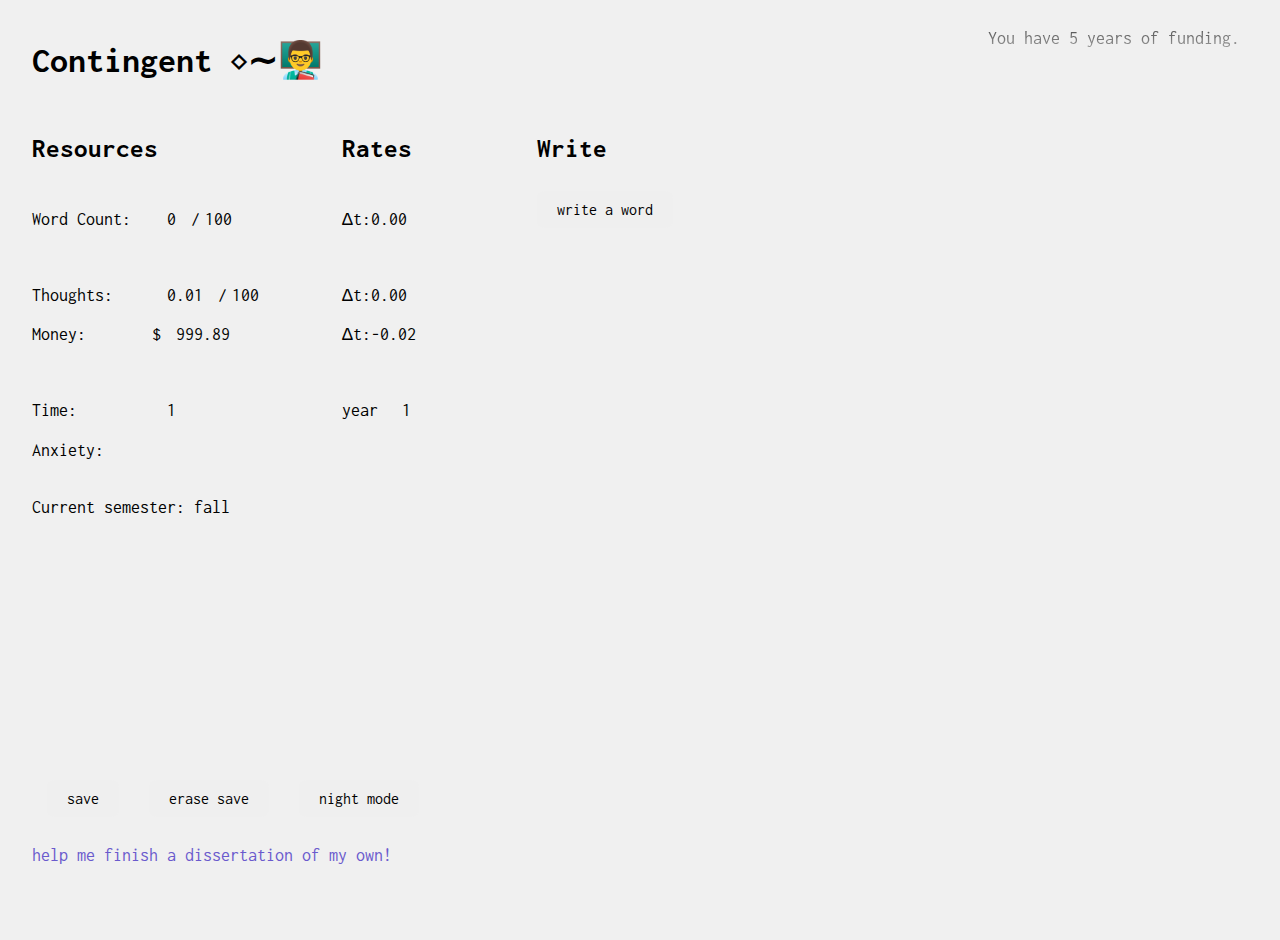
==== index.html @ 2f799540 "typo" ====
<!doctype html>

<html lang="en" class="darkmode">
<head>
  <meta charset="utf-8">

  <title>Contingent</title>
  <meta name="description" content="Click">
  <meta name="author" content="Adam Edwards">

  <link rel="stylesheet" href="assets/styles.css">
  <link rel="stylesheet" href="https://fonts.googleapis.com/css?family=Inconsolata">
  <script type="text/javascript" src="https://ajax.googleapis.com/ajax/libs/jquery/3.3.1/jquery.min.js"></script>
  <script type="text/javascript" src="assets/main.js"></script>
</head>

<body class="darkmode" onLoad="init()">
<div class="gamewrapper">
<h1>Contingent ◇∼👨‍🏫</h1>
<div id="alert"><p></p></div>

<div id="materials" style="width:280px; float:left;">
<h3 style="padding-left:0px;">Resources</h3>
<div id="labels" style="width:120px; float:left;">
<p id="word_label"><span>Word Count:</span></p>
<p id="sent_label" class="hidden"><span>Sentences:</span></p>
<p id="graf_label" class="hidden"><span>Grafs:</span></p>
<p id="draft_label" class="hidden"><span>Drafts:</span></p>
<p id="chapter_label" class="hidden"><span>Chapters:</span></p>
<p id="dissertation_label" class="hidden"><span>Dissertations:</span></p>
<p id="monograph_label" class="hidden"><span>Monographs:</span></p>
<p id="volume_label" class="hidden"><span>Volumes:</span></p>
<br>
<p><span id="thought_label">Thoughts:</span></p>
<p><span id="money_label">Money:</span></p>
<p class="hidden"><span id="energy_label">Energy:</span></p>
<br>
<p><span id="time_label">Time:</span></p>
<p><span id="anxiety_label">Anxiety:</span></p>
<p style="position: absolute; height: 10px; bottom: 8; ">Current semester: <span id="semester"></span></p>
</div>



<div id="stocks" style="width:160px; float:left;">
<p><span class="stock" id="word_stock"></span>/<span class="limit" id="word_limit"></span></p>
<p class="hidden" id="sent_disp"><span class="stock" id="sent_stock"></span>/<span class="limit" id="sent_limit"></span></p>
<p class="hidden" id="graf_disp"><span class="stock" id="graf_stock"></span>/<span class="limit" id="graf_limit"></span></p>
<p class="hidden" id="draft_disp"><span class="stock" id="draft_stock"></span>/<span class="limit" id="draft_limit"></span></p>
<p class="hidden" id="chapter_disp"><span class="stock" id="chapter_stock"></span>/<span class="limit" id="chapter_limit"></span></p>
<p class="hidden" id="dissertation_disp"><span class="stock" id="dissertation_stock"></span>/<span class="limit" id="dissertation_limit"></span></p>
<p class="hidden" id="monograph_disp"><span class="stock" id="monograph_stock"></span>/<span class="limit" id="monograph_limit"></span></p>
<p class="hidden" id="volume_disp"><span class="stock" id="volume_stock"></span>/<span class="limit" id="volume_limit"></span></p>
<br>
<p><span class="stock" id="thought_stock"></span>/<span class="limit" id="thought_limit"></span></p>
<p>$<span class="stock" id="money_stock"></span><span class="limit" id="money_limit"></span></p>
<p class="hidden"><span class="stock" id="energy_stock"></span>/<span class="limit" id="energy_limit"></span></p>
<br>
<p><span class="stock" id="time_stock"></span>&nbsp;</p>
<p><span class="stock" id="anxiety_stock"></span><span class="limit" id="anxiety_limit"></span></p>
</div>
</div>

<div id="rate" style="width:210px; float:left;">
<h3 style="padding-left:30px;">Rates</h3>
<div id="rates" style="width:200px; float:left;">
<p><span class="unit">&Delta;t:</span><span class="flow" id="word_dt"></span></p>
<p class="hidden" id="sent_rate"><span class="unit">&Delta;t:</span><span class="flow" id="sent_dt"></span></p>
<p class="hidden" id="graf_rate"><span class="unit">&Delta;t:</span><span class="flow" id="graf_dt"></span></p>
<p class="hidden" id="draft_rate"><span class="unit">&Delta;t:</span><span class="flow" id="draft_dt"></span></p>
<p class="hidden" id="chapter_rate"><span class="unit">&Delta;t:</span><span class="flow" id="chapter_dt"></span></p>
<p class="hidden" id="dissertation_rate"><span class="unit">&Delta;t:</span><span class="flow" id="dissertation_dt"></span></p>
<p class="hidden" id="monograph_rate"><span class="unit">&Delta;t:</span><span class="flow" id="monograph_dt"></span></p>
<p class="hidden" id="volume_rate"><span class="unit">&Delta;t:</span><span class="flow" id="volume_dt"></span></p>
<br>
<p><span class="unit">&Delta;t:</span><span class="flow" id="thought_dt"></span></p>
<p><span class="unit">&Delta;t:</span><span class="flow" id="money_dt"></span></p>
<p class="hidden"><span class="unit">&Delta;t:</span><span class="flow" id="energy_dt"></span></p>
<br>
<p><span class="unit"></span>year&nbsp;<span class="stock" id="year_stock"></span></p>
</div>
</div>

<div id="write" style="width:18%; float:left;">
<h3>Write</h3>
<div><button id="word" onClick="inc_word()">write a word</button></div>
<div><div id="sent" class="hidden"><button onClick="inc_sent()">compose a sentence</button></div><p class="cost">Cost: <span id="sent_cost"></span> words</p></div>
<div><div id="graf" class="hidden"><button onClick="inc_graf()">write a paragraph</button></div><p class="cost">Cost: <span id="graf_cost"></span> sentences</p></div>
<div><div id="draft" class="hidden"><button onClick="inc_draft()">write a draft</button></div><p class="cost">Cost: <span id="draft_cost_g"></span> grafs<br><br><span id="draft_cost_t"></span> thoughts</p></div>
<div><div id="chapter" class="hidden"><button onClick="inc_chapter()">write a chapter</button></div><p class="cost" >Cost: <span id="chapter_cost"></span> drafts</p></div>
<div><div id="dissertation" class="hidden"><button onClick="inc_dissertation()">write a dissertation</button></div><p class="cost" >Cost: <span id="dissertation_cost"></span> chapters</p></div>
<div><div id="monograph" class="hidden"><button onClick="inc_monograph()">write a monograph</button></div><p class="cost" >Cost: <span id="monograph_cost"></span> words</p></div>
</div>

<div id="research" class="hidden" style="width:18%; float:left;">
<h3>Research</h3>
<div><div id="article"><button onClick="add_article()">read an article</button><span class="stock" id="article_stock"></span></div><p class="cost"><span class="tech_description">Keep up with the literature.</span><br><br>Increases word limit by 25.<br><br>Cost: <span id="article_cost"></span> words</p></div>
<div><div id="book"><button onClick="add_book()">read a book</button><span class="stock" id="book_stock"></span></div><p class="cost"><span class="tech_description">Like an article, but longer!</span><br><br>Increases word limit by 100.<br><br>Cost: <span id="book_cost"></span> words</p></div>
<div><div id="anthology"><button onClick="add_anth()">read an anthology</button><span class="stock" id="anth_stock"></span></div><p class="cost"><span class="tech_description">Someone just published a bunch of someone else's articles.</span><br><br>Increases word limit by 500.<br><br>Cost: <span id="anth_cost"></span> words</p></div>
<div><div id="outline"><button onClick="add_outline()">outline a paper</button><span class="stock" id="outline_stock"></span></div><p class="cost"><span class="tech_description">Make a plan.</span><br><br>Increases word &Delta;t by 0.5.<br><br>Cost: <span id="outline_cost"></span> words</p></div>
<div><div id="seminar"><button onClick="add_seminar()">attend seminar</button><span class="stock" id="seminar_stock"></span></div><p class="cost"><span class="tech_description">Go to class.</span><br><br>Increases thought limit by 5.<br><br>Cost: <span id="seminar_cost"></span> words</p></div>
<div class="hidden"><div><button onClick="function()">syllabus</button><span class="stock" id="_stock"></span></div></div>
<div class="hidden"><div><button onClick="function()">curriculum vitae</button><span class="stock" id="_stock"></span></div></div>
<div class="hidden"><div><button onClick="function()">office hours</button><span class="stock" id="_stock"></span></div></div>

</div>

<div id="upgrades" class="hidden" style="width:28%; float:left;">
<h3>Upgrades</h3>
<div><button id="sharper_pencils" onClick="sharper_pencils()">sharper pencils</button><p class="cost">Sharper pencils for sharper prose. <br>Increases word &Delta;t by 2.<br>Cost: <span id="sharper_pencils_cost"></span> words</p></div>
<div><button id="word_processor" onClick="word_processor()">word processor</button><p class="cost">Heavily processed words from concentrate.<br>Increases word &Delta;t by 8.<br>Cost: <span id="word_processor_cost"></span> words</p></div>

<div class="hidden" id="period" ><button onClick="period()">period</button><p class="cost">.<br><br>Cost: <span id="period_cost"></span> words</p></div>
<div class="hidden" id="comma"><button onClick="comma()">comma</button><p class="cost">,<br><br>Cost: <span id="comma_cost"></span> words</p></div>
<div class="hidden" id="single_quote"><button onClick="single_quote()">single quote</button><p class="cost">'<br><br>Cost: <span id="single_quote_cost"></span> words</p></div>
<div class="hidden" id="en_dash"><button onClick="en_dash()">en dash</button><p class="cost">–<br><br>Cost: <span id="en_dash_cost"></span> words</p></div>
<div class="hidden" id="semicolon"><button onClick="semicolon()">semicolon</button><p class="cost">;<br><br>Cost: <span id="semicolon_cost"></span> words</p></div>
<div class="hidden" id="colon"><button onClick="colon()">colon</button><p class="cost">:<br><br>Cost: <span id="colon_cost"></span> words</p></div>
<div class="hidden" id="double_quote"><button onClick="double_quote()">double quote</button><p class="cost">"<br><br>Cost: <span id="double_quote_cost"></span> words</p></div>
<div class="hidden" id="ellipsis"><button onClick="ellipsis()">ellipsis</button><p class="cost">...<br><br>Cost: <span id="ellipsis_cost"></span> words</p></div>
<div class="hidden" id="em_dash"><button onClick="em_dash()">em dash</button><p class="cost">—<br><br>Cost: <span id="em_dash_cost"></span> words</p></div>
<div class="hidden" id="scare_quote"><button onClick="scare_quote()">scare quote</button><p class="cost">''<br><br>Cost: <span id="scare_quote_cost"></span> words</p></div>
<div class="hidden" id="guillemets"><button onClick="guillemets()">guillemets</button><p class="cost">«»<br><br>Cost: <span id="guillemets_cost"></span> words</p></div>
<div class="hidden" id="block_quote"><button onClick="block_quote()">block quote</button><p class="cost">><br><br>Cost: <span id="block_quote_cost"></span> words</p></div>
<div class="hidden" id="weird_s"><button onClick="weird_s()">weird s</button><p class="cost">s<br><br>Cost: <span id="weird_s_cost"></span> words</p></div>

<p class="hidden"><button onClick="function()">submit to local newspaper</button><span class="stock" id="_stock"></span></p>
<p class="hidden"><button onClick="function()">submit to regional magazine</button><span class="stock" id="_stock"></span></p>
<p class="hidden"><button onClick="function()">submit to disciplinary blog</button><span class="stock" id="_stock"></span></p>
<p class="hidden"><button onClick="function()">submit to national publication</button><span class="stock" id="_stock"></span></p>

<p class="hidden"><button onClick="function()">submit to grad conference</button><span class="stock" id="_stock"></span></p>
<p class="hidden"><button onClick="function()">submit to regional conference</button><span class="stock" id="_stock"></span></p>
<p class="hidden"><button onClick="function()">submit to national conference</button><span class="stock" id="_stock"></span></p>
<p class="hidden"><button onClick="function()">submit to specialist conference</button><span class="stock" id="_stock"></span></p>
<p class="hidden"><button onClick="function()">submit to int'l conference</button><span class="stock" id="_stock"></span></p>

<p class="hidden"><button onClick="function()">submit to low-tier journal</button><span class="stock" id="_stock"></span></p>
<p class="hidden"><button onClick="function()">submit to mid-tier journal</button><span class="stock" id="_stock"></span></p>
<p class="hidden"><button onClick="function()">submit to top-tier journal</button><span class="stock" id="_stock"></span></p>

<p class="hidden"><button onClick="function()">imposter syndrome</button><span class="stock" id="_stock"></span></p>
<p class="hidden"><button onClick="function()">health care</button><span class="stock" id="_stock"></span></p>
<p class="hidden"><button onClick="function()">join professional society</button><span class="stock" id="_stock"></span></p>
<p class="hidden"><button onClick="function()">unionize your workplace</button><span class="stock" id="_stock"></span></p>
<p class="hidden"><button onClick="function()">join a lab</button><span class="stock" id="_stock"></span></p>
<p class="hidden"><button onClick="function()">reading group</button><span class="stock" id="_stock"></span></p>

<p class="hidden"><button onClick="function()">folio</button><span class="stock" id="_stock"></span></p>
<p class="hidden"><button onClick="function()">quarto</button><span class="stock" id="_stock"></span></p>
<p class="hidden"><button onClick="function()">octavo</button><span class="stock" id="_stock"></span></p>
</div>



<div class="push"></div>
</div>
<div class="footer">
<button style="right:2;" onClick="save()">save</button><button onClick="delete_save()">erase save</button><button id="darkmode" onclick="darkmode()">night mode</button>
<br>
<p><a href="https://patreon.com/adamdedwards">help me finish a dissertation of my own!</a></p>
</div>
</body>
</html>
---- assets/styles.css ----
html, body {margin-left: 16px; margin-top:16px; height: 100%; background-color: #F0F0F0;}

h1 {font-family:'Inconsolata', monospace; font-size:36px; font-style:normal; font-variant:normal; font-weight:700; line-height:41px;}
h2 {font-family:'Inconsolata', monospace; font-size:30px; font-style:normal; font-variant:normal; font-weight:700; line-height:35px;}
h3 {font-family:'Inconsolata', monospace; font-size:27px; font-style:normal; font-variant:normal; font-weight:700; line-height:32px;  padding-left:15px;}
p {font-family:'Inconsolata', monospace; font-size:18px; font-style:normal; font-variant:normal; font-weight:400; line-height:1.2em;}

a:link    {color: slateblue;  text-decoration: none;}
a:visited {color: slateblue; text-decoration: none;}
a:hover   {color: skyblue; text-decoration: none;}
a:active  {color: skyblue; text-decoration: none;}

button {
    margin: 0px 15px 10px;
    border: 0;
    border-radius: 8px;
    padding: 10px 20px;

    text-align: center;
    text-decoration: none;
    display: inline-block;
    font-family: 'Inconsolata', monospace;
    font-size: 16px;

    -webkit-transition-duration: 0.4s;
    transition-duration: 0.4s;
}

button:hover {
    background-color: #3A3A3A;
    color: white;
}

#button-row {
    width: 500px ;
    margin-left: auto ;
    margin-right: auto ;
    padding: 20px;
}
.hidden {
    visibility: hidden;
    opacity: 0;
    transition: visibility 0s 1s, opacity 1s linear;
    display: none;}
.unhidden {
    visibility: visible;
    opacity: 1;
    transition: opacity 1s linear;}

.stock {margin: 0px 15px;}
.limit {margin: 0px 10px 0px 5px;}
.flow {margin: 0px 30px 0px 0px;}
.unit {margin: 0px 0px 0px 30px;}

p.cost {font-size:14px; font-variant:normal; font-weight:400; line-height:1em;}

#write .cost {display: none;}
#research .cost {display: none;}
#upgrades .cost {display: none;}

/*UPGRADES*/
#sent:hover + .cost {display: block;}
#graf:hover + .cost {display: block;}
#draft:hover + .cost {display: block;}
#chapter:hover + .cost {display: block;}
#dissertation:hover + .cost {display: block;}
#monograph:hover + .cost {display: block;}
#seminar:hover + .cost {display: block;}
#article:hover + .cost {display: block;}
#book:hover + .cost {display: block;}
#anthology:hover + .cost {display: block;}
#outline:hover + .cost {display: block;}
#sharper_pencils:hover + .cost {display: block;}
#word_processor:hover + .cost {display: block;}

/*PUNCTUATION TECH*/
#period:hover + .cost {display: block;}
#comma:hover + .cost {display: block;}
#single_quote:hover + .cost {display: block;}
#en_dash:hover + .cost {display: block;}
#semicolon:hover + .cost {display: block;}
#colon:hover + .cost {display: block;}
#double_quote:hover + .cost {display: block;}
#ellipsis:hover + .cost {display: block;}
#em_dash:hover + .cost {display: block;}
#scare_quote:hover + .cost {display: block;}
#guillemets:hover + .cost {display: block;}
#weird_s:hover + .cost {display: block;}

.tech_description {font-style: italic;}

.gamewrapper {
    min-height: 100%;
    height: auto !important;
    height: 100%;
    margin: 0 auto -160px; /* the bottom margin is the negative value of the footer's height */
}
.footer, .push {height: 160px;} /* .push must be the same height as .footer */

#alert {
    position: absolute;
    top: 10px;
    right: 40px;
    max-height: 400px;
    background-image: -webkit-linear-gradient(rgba(0,0,0,1), rgba(0,0,0,0));
    -webkit-background-clip: text;
    -webkit-text-fill-color: transparent;
}

.fade {
  opacity: 0 !important;
  animation: fadeout 10s;
  -webkit-animation: fadeout 10s; /* Safari, Chrome and Opera > 12.1 */
  -moz-animation: fadeout 10s; /* Firefox < 16 */
  -ms-animation: fadeout 10s; /* Internet Explorer */
  -o-animation: fadeout 10s; /* Opera < 12.1 */
}

@keyframes fadeout {from {opacity: 1;} to {opacity: 0;}}
@-webkit-keyframes fadeout {from {opacity: 1;} to {opacity: 0;}} /* Safari, Chrome and Opera > 12.1 */
@-moz-keyframes fadeout {from {opacity: 1;} to {opacity: 0;}} /* Firefox < 16 */
@-ms-keyframes fadeout {from {opacity: 1;} to {opacity: 0;}} /* Internet Explorer */
@-o-keyframes fadeout {from {opacity: 1;} to {opacity: 0;}} /* Opera < 12.1 */

.darkmode {
  -webkit-transition: all 2s ease;
  -moz-transition: all 2s ease;
  -o-transition: all 2s ease;
  -ms-transition: all 2s ease;
  transition: all 2s ease;
}

.darkmode-active {
  background-color: #202020;
  color: #ffffff;
}
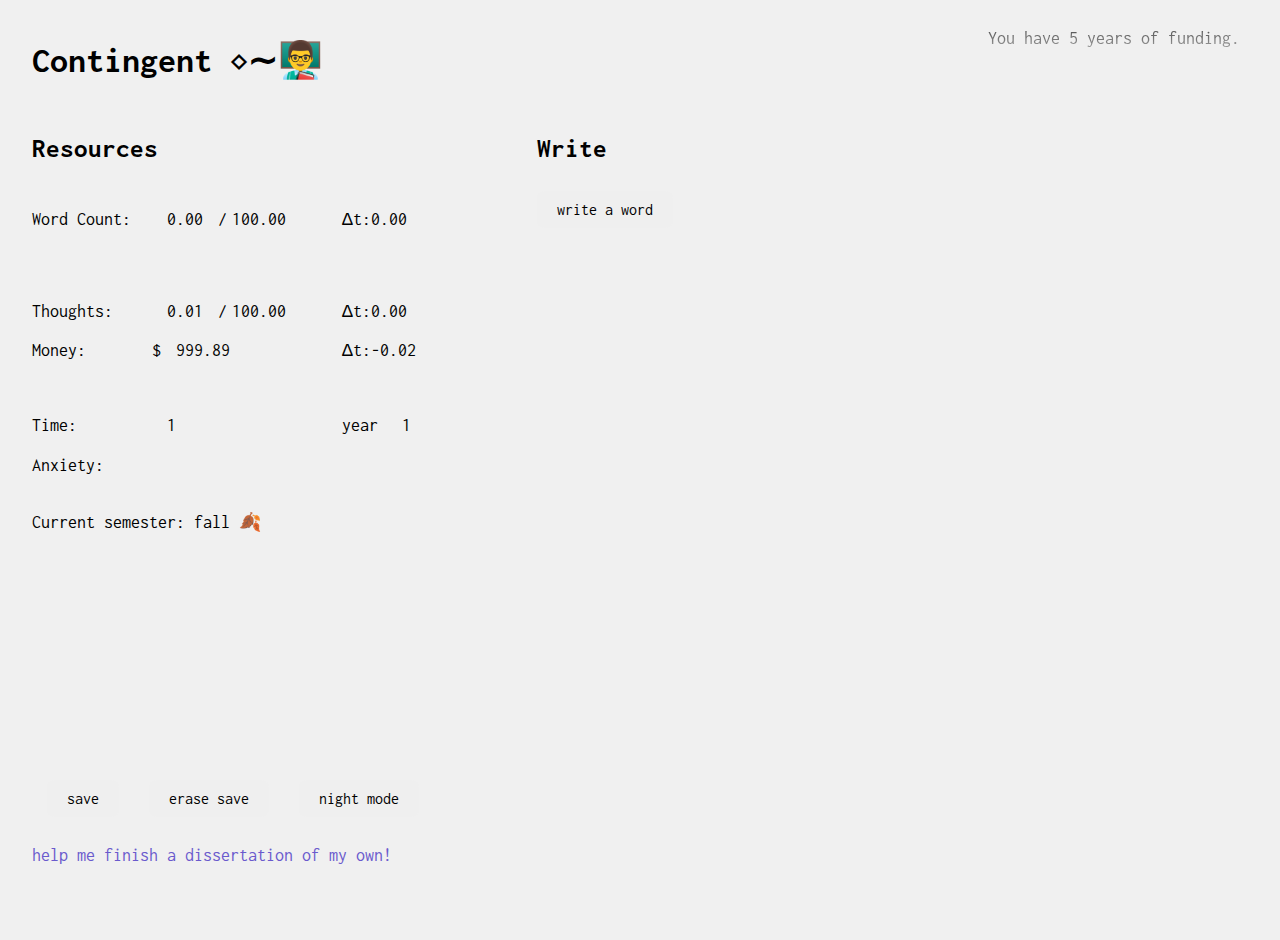
==== commit f9264921: "cleaned up updating functions" ====
--- a/index.html
+++ b/index.html
@@ -31,6 +31,9 @@
 <p id="monograph_label" class="hidden"><span>Monographs:</span></p>
 <p id="volume_label" class="hidden"><span>Volumes:</span></p>
 <br>
+<p id="references_label" class="hidden"><span>References:</span></p>
+<p id="bibliography_label" class="hidden"><span>Bibliographies:</span></p>
+<br>
 <p><span id="thought_label">Thoughts:</span></p>
 <p><span id="money_label">Money:</span></p>
 <p class="hidden"><span id="energy_label">Energy:</span></p>
@@ -52,6 +55,9 @@
 <p class="hidden" id="monograph_disp"><span class="stock" id="monograph_stock"></span>/<span class="limit" id="monograph_limit"></span></p>
 <p class="hidden" id="volume_disp"><span class="stock" id="volume_stock"></span>/<span class="limit" id="volume_limit"></span></p>
 <br>
+<p class="hidden" id="references_disp"><span class="stock" id="references_stock"></span>/<span class="limit" id="references_limit"></span></p>
+<p class="hidden" id="bibliography_disp"><span class="stock" id="bibliography_stock"></span>/<span class="limit" id="bibliography_limit"></span></p>
+<br>
 <p><span class="stock" id="thought_stock"></span>/<span class="limit" id="thought_limit"></span></p>
 <p>$<span class="stock" id="money_stock"></span><span class="limit" id="money_limit"></span></p>
 <p class="hidden"><span class="stock" id="energy_stock"></span>/<span class="limit" id="energy_limit"></span></p>
@@ -62,7 +68,7 @@
 </div>
 
 <div id="rate" style="width:210px; float:left;">
-<h3 style="padding-left:30px;">Rates</h3>
+<h3 style="padding-left:30px;">&nbsp;</h3>
 <div id="rates" style="width:200px; float:left;">
 <p><span class="unit">&Delta;t:</span><span class="flow" id="word_dt"></span></p>
 <p class="hidden" id="sent_rate"><span class="unit">&Delta;t:</span><span class="flow" id="sent_dt"></span></p>
@@ -72,6 +78,9 @@
 <p class="hidden" id="dissertation_rate"><span class="unit">&Delta;t:</span><span class="flow" id="dissertation_dt"></span></p>
 <p class="hidden" id="monograph_rate"><span class="unit">&Delta;t:</span><span class="flow" id="monograph_dt"></span></p>
 <p class="hidden" id="volume_rate"><span class="unit">&Delta;t:</span><span class="flow" id="volume_dt"></span></p>
+<br>
+<p class="hidden" id="references_rate">&nbsp;</p>
+<p class="hidden" id="bibliography_rate"></p>
 <br>
 <p><span class="unit">&Delta;t:</span><span class="flow" id="thought_dt"></span></p>
 <p><span class="unit">&Delta;t:</span><span class="flow" id="money_dt"></span></p>
@@ -83,8 +92,8 @@
 
 <div id="write" style="width:18%; float:left;">
 <h3>Write</h3>
-<div><button id="word" onClick="inc_word()">write a word</button></div>
-<div><div id="sent" class="hidden"><button onClick="inc_sent()">compose a sentence</button></div><p class="cost">Cost: <span id="sent_cost"></span> words</p></div>
+<div><button id="word" onClick="inc_word(1)">write a word</button></div>
+<div><div id="sent" class="hidden"><button onClick="inc_sent(1)">compose a sentence</button></div><p class="cost">Cost: <span id="sent_cost"></span> words</p></div>
 <div><div id="graf" class="hidden"><button onClick="inc_graf()">write a paragraph</button></div><p class="cost">Cost: <span id="graf_cost"></span> sentences</p></div>
 <div><div id="draft" class="hidden"><button onClick="inc_draft()">write a draft</button></div><p class="cost">Cost: <span id="draft_cost_g"></span> grafs<br><br><span id="draft_cost_t"></span> thoughts</p></div>
 <div><div id="chapter" class="hidden"><button onClick="inc_chapter()">write a chapter</button></div><p class="cost" >Cost: <span id="chapter_cost"></span> drafts</p></div>
@@ -97,7 +106,7 @@
 <div><div id="article"><button onClick="add_article()">read an article</button><span class="stock" id="article_stock"></span></div><p class="cost"><span class="tech_description">Keep up with the literature.</span><br><br>Increases word limit by 25.<br><br>Cost: <span id="article_cost"></span> words</p></div>
 <div><div id="book"><button onClick="add_book()">read a book</button><span class="stock" id="book_stock"></span></div><p class="cost"><span class="tech_description">Like an article, but longer!</span><br><br>Increases word limit by 100.<br><br>Cost: <span id="book_cost"></span> words</p></div>
 <div><div id="anthology"><button onClick="add_anth()">read an anthology</button><span class="stock" id="anth_stock"></span></div><p class="cost"><span class="tech_description">Someone just published a bunch of someone else's articles.</span><br><br>Increases word limit by 500.<br><br>Cost: <span id="anth_cost"></span> words</p></div>
-<div><div id="outline"><button onClick="add_outline()">outline a paper</button><span class="stock" id="outline_stock"></span></div><p class="cost"><span class="tech_description">Make a plan.</span><br><br>Increases word &Delta;t by 0.5.<br><br>Cost: <span id="outline_cost"></span> words</p></div>
+<div><div id="outline"><button onClick="add_outline()">outline a paper</button><span class="stock" id="outline_stock"></span></div><p class="cost"><span class="tech_description">Make a plan.</span><br><br>Increases word &Delta;t and limit a bit.<br><br>Cost: <span id="outline_cost"></span> words</p></div>
 <div><div id="seminar"><button onClick="add_seminar()">attend seminar</button><span class="stock" id="seminar_stock"></span></div><p class="cost"><span class="tech_description">Go to class.</span><br><br>Increases thought limit by 5.<br><br>Cost: <span id="seminar_cost"></span> words</p></div>
 <div class="hidden"><div><button onClick="function()">syllabus</button><span class="stock" id="_stock"></span></div></div>
 <div class="hidden"><div><button onClick="function()">curriculum vitae</button><span class="stock" id="_stock"></span></div></div>
@@ -107,22 +116,23 @@
 
 <div id="upgrades" class="hidden" style="width:28%; float:left;">
 <h3>Upgrades</h3>
-<div><button id="sharper_pencils" onClick="sharper_pencils()">sharper pencils</button><p class="cost">Sharper pencils for sharper prose. <br>Increases word &Delta;t by 2.<br>Cost: <span id="sharper_pencils_cost"></span> words</p></div>
-<div><button id="word_processor" onClick="word_processor()">word processor</button><p class="cost">Heavily processed words from concentrate.<br>Increases word &Delta;t by 8.<br>Cost: <span id="word_processor_cost"></span> words</p></div>
+<div><button id="punctuation" onClick="punctuation()">punctuation</button><p class="cost">Give your words some structure.<br><br>Unlocks sentences.<br><br>Cost: <span id="punctuation_cost"></span> words</p></div>
+<div><button id="sharper_pencils" onClick="sharper_pencils()">sharper pencils</button><p class="cost">Sharper pencils for sharper prose. <br><br>Increases word &Delta;t.<br><br>Cost: <span id="sharper_pencils_cost"></span> words</p></div>
+<div><button id="word_processor" onClick="word_processor()">word processor</button><p class="cost">Heavily processed words from concentrate.<br><br>Increases word &Delta;t.<br><br>Cost: <span id="word_processor_cost"></span> words</p></div>
 
-<div class="hidden" id="period" ><button onClick="period()">period</button><p class="cost">.<br><br>Cost: <span id="period_cost"></span> words</p></div>
-<div class="hidden" id="comma"><button onClick="comma()">comma</button><p class="cost">,<br><br>Cost: <span id="comma_cost"></span> words</p></div>
-<div class="hidden" id="single_quote"><button onClick="single_quote()">single quote</button><p class="cost">'<br><br>Cost: <span id="single_quote_cost"></span> words</p></div>
-<div class="hidden" id="en_dash"><button onClick="en_dash()">en dash</button><p class="cost">–<br><br>Cost: <span id="en_dash_cost"></span> words</p></div>
-<div class="hidden" id="semicolon"><button onClick="semicolon()">semicolon</button><p class="cost">;<br><br>Cost: <span id="semicolon_cost"></span> words</p></div>
-<div class="hidden" id="colon"><button onClick="colon()">colon</button><p class="cost">:<br><br>Cost: <span id="colon_cost"></span> words</p></div>
-<div class="hidden" id="double_quote"><button onClick="double_quote()">double quote</button><p class="cost">"<br><br>Cost: <span id="double_quote_cost"></span> words</p></div>
-<div class="hidden" id="ellipsis"><button onClick="ellipsis()">ellipsis</button><p class="cost">...<br><br>Cost: <span id="ellipsis_cost"></span> words</p></div>
-<div class="hidden" id="em_dash"><button onClick="em_dash()">em dash</button><p class="cost">—<br><br>Cost: <span id="em_dash_cost"></span> words</p></div>
-<div class="hidden" id="scare_quote"><button onClick="scare_quote()">scare quote</button><p class="cost">''<br><br>Cost: <span id="scare_quote_cost"></span> words</p></div>
-<div class="hidden" id="guillemets"><button onClick="guillemets()">guillemets</button><p class="cost">«»<br><br>Cost: <span id="guillemets_cost"></span> words</p></div>
-<div class="hidden" id="block_quote"><button onClick="block_quote()">block quote</button><p class="cost">><br><br>Cost: <span id="block_quote_cost"></span> words</p></div>
-<div class="hidden" id="weird_s"><button onClick="weird_s()">weird s</button><p class="cost">s<br><br>Cost: <span id="weird_s_cost"></span> words</p></div>
+<div><div class="hidden" id="period" ><button onClick="period()">period (.)</button></div><p class="cost">.<br><br>Cost: <span id="period_cost"></span> words</p></div>
+<div><div class="hidden" id="comma"><button onClick="comma()">comma (,)</button></div><p class="cost">,<br><br>Cost: <span id="comma_cost"></span> words</p></div>
+<div><div class="hidden" id="single_quote"><button onClick="single_quote()">single quote (')</button></div><p class="cost">'<br><br>Cost: <span id="single_quote_cost"></span> words</p></div>
+<div><div class="hidden" id="en_dash"><button onClick="en_dash()">en dash (&ndash;)</button></div><p class="cost">–<br><br>Cost: <span id="en_dash_cost"></span> words</p></div>
+<div><div class="hidden" id="semicolon"><button onClick="semicolon()">semicolon (;)</button></div><p class="cost">;<br><br>Cost: <span id="semicolon_cost"></span> words</p></div>
+<div><div class="hidden" id="colon"><button onClick="colon()">colon (:)</button></div><p class="cost">:<br><br>Cost: <span id="colon_cost"></span> words</p></div>
+<div><div class="hidden" id="double_quote"><button onClick="double_quote()">double quote (")</button></div><p class="cost">"<br><br>Cost: <span id="double_quote_cost"></span> words</p></div>
+<div><div class="hidden" id="ellipsis"><button onClick="ellipsis()">ellipsis (...)</button></div><p class="cost">...<br><br>Cost: <span id="ellipsis_cost"></span> words</p></div>
+<div><div class="hidden" id="em_dash"><button onClick="em_dash()">em dash (&mdash;)</button></div><p class="cost">Tell 'em!<br><br>Cost: <span id="em_dash_cost"></span> words</p></div>
+<div><div class="hidden" id="scare_quote"><button onClick="scare_quote()">scare quote (")</button></div><p class="cost">Spooky!<br><br>Cost: <span id="scare_quote_cost"></span> words</p></div>
+<div><div class="hidden" id="guillemets"><button onClick="guillemets()">guillemets («»)</button></div><p class="cost"><br><br>Cost: <span id="guillemets_cost"></span> words</p></div>
+<div><div class="hidden" id="block_quote"><button onClick="block_quote()">block quote ([])</button></div><p class="cost">><br><br>Cost: <span id="block_quote_cost"></span> words</p></div>
+<div><div class="hidden" id="weird_s"><button onClick="weird_s()">weird s ()</button></div><p class="cost">Downright archaic.<br><br>Cost: <span id="weird_s_cost"></span> words</p></div>
 
 <p class="hidden"><button onClick="function()">submit to local newspaper</button><span class="stock" id="_stock"></span></p>
 <p class="hidden"><button onClick="function()">submit to regional magazine</button><span class="stock" id="_stock"></span></p>
--- a/assets/styles.css
+++ b/assets/styles.css
@@ -1,9 +1,17 @@
-html, body {margin-left: 16px; margin-top:16px; height: 100%; background-color: #F0F0F0;}
+html, body {
+    margin-left: 16px;
+    margin-top:16px;
+    height: 100%;
+    background-color: #f0f0f0;
+    color: #000000;
+    font-family:'Inconsolata', monospace;
+    font-style:normal;
+    font-variant:normal;}
 
-h1 {font-family:'Inconsolata', monospace; font-size:36px; font-style:normal; font-variant:normal; font-weight:700; line-height:41px;}
-h2 {font-family:'Inconsolata', monospace; font-size:30px; font-style:normal; font-variant:normal; font-weight:700; line-height:35px;}
-h3 {font-family:'Inconsolata', monospace; font-size:27px; font-style:normal; font-variant:normal; font-weight:700; line-height:32px;  padding-left:15px;}
-p {font-family:'Inconsolata', monospace; font-size:18px; font-style:normal; font-variant:normal; font-weight:400; line-height:1.2em;}
+h1 {font-family:'Inconsolata', monospace; font-size:36px; font-weight:700; line-height:41px;}
+h2 {font-family:'Inconsolata', monospace; font-size:30px; font-weight:700; line-height:35px;}
+h3 {font-family:'Inconsolata', monospace; font-size:27px; font-weight:700; line-height:32px;  padding-left:15px;}
+p  {font-family:'Inconsolata', monospace; font-size:18px; font-weight:400; line-height:1.2em;}
 
 a:link    {color: slateblue;  text-decoration: none;}
 a:visited {color: slateblue; text-decoration: none;}
@@ -72,6 +80,7 @@
 #outline:hover + .cost {display: block;}
 #sharper_pencils:hover + .cost {display: block;}
 #word_processor:hover + .cost {display: block;}
+#punctuation:hover + .cost {display: block;}
 
 /*PUNCTUATION TECH*/
 #period:hover + .cost {display: block;}
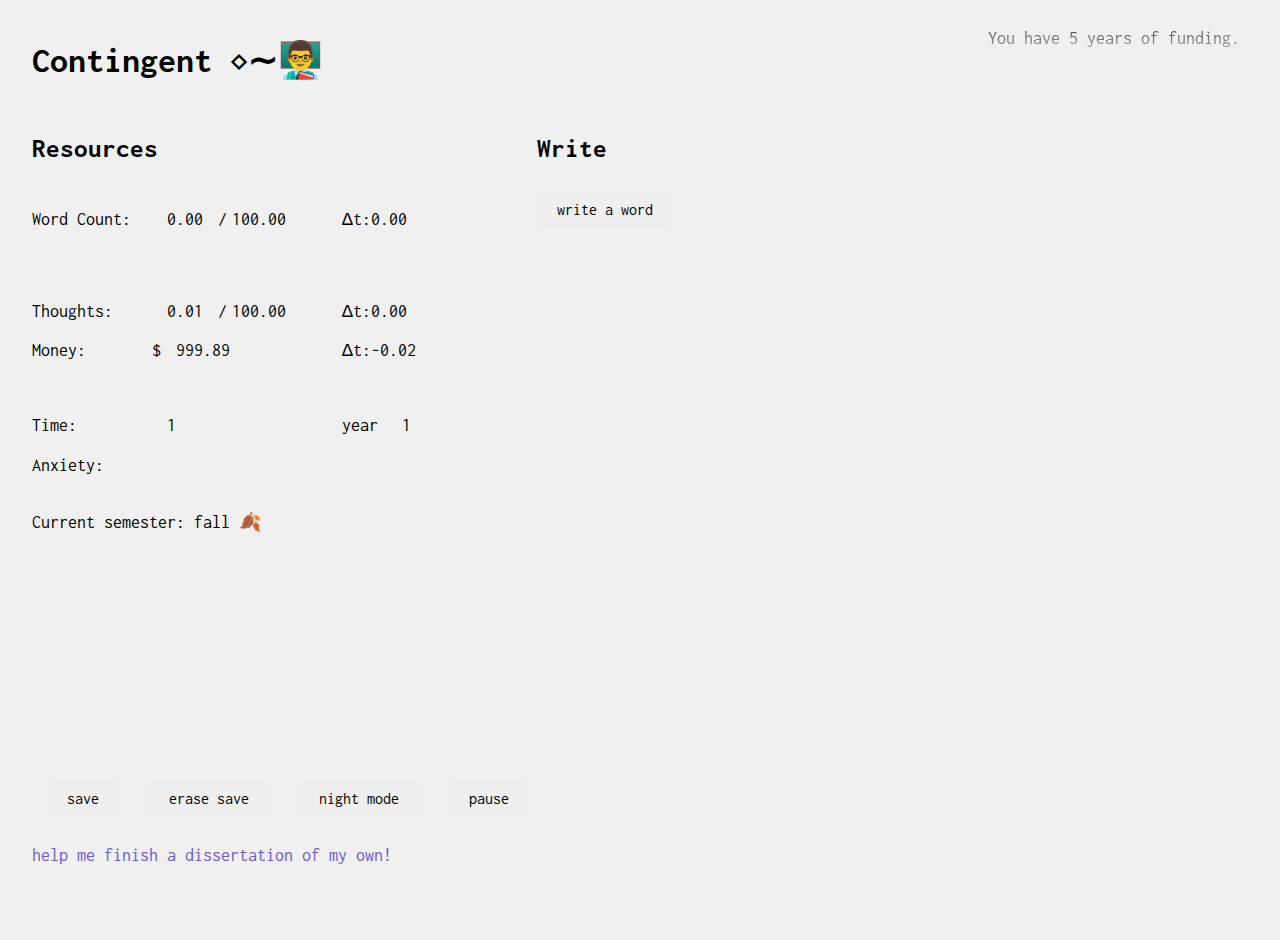
==== commit 6d511393: "Add pause function" ====
--- a/index.html
+++ b/index.html
@@ -166,7 +166,7 @@
 <div class="push"></div>
 </div>
 <div class="footer">
-<button style="right:2;" onClick="save()">save</button><button onClick="delete_save()">erase save</button><button id="darkmode" onclick="darkmode()">night mode</button>
+<button style="right:2;" onClick="save()">save</button><button onClick="delete_save()">erase save</button><button id="darkmode" onclick="darkmode()">night mode</button><button style="right:2;" onClick="pause_game()">pause</button>
 <br>
 <p><a href="https://patreon.com/adamdedwards">help me finish a dissertation of my own!</a></p>
 </div>
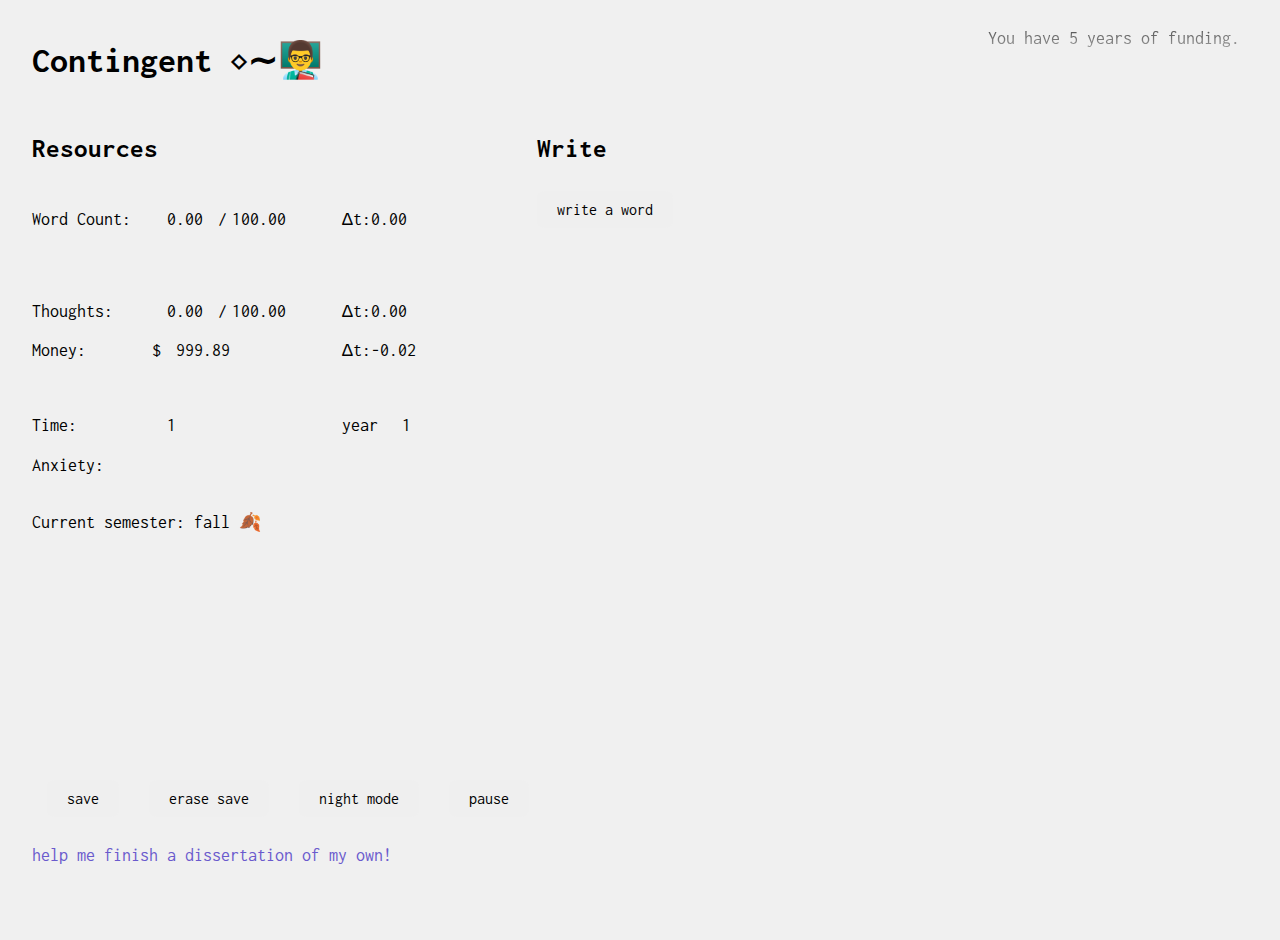
==== commit 2c5095b4: "balance updates" ====
--- a/index.html
+++ b/index.html
@@ -94,11 +94,11 @@
 <h3>Write</h3>
 <div><button id="word" onClick="inc_word(1)">write a word</button></div>
 <div><div id="sent" class="hidden"><button onClick="inc_sent(1)">compose a sentence</button></div><p class="cost">Cost: <span id="sent_cost"></span> words</p></div>
-<div><div id="graf" class="hidden"><button onClick="inc_graf()">write a paragraph</button></div><p class="cost">Cost: <span id="graf_cost"></span> sentences</p></div>
-<div><div id="draft" class="hidden"><button onClick="inc_draft()">write a draft</button></div><p class="cost">Cost: <span id="draft_cost_g"></span> grafs<br><br><span id="draft_cost_t"></span> thoughts</p></div>
-<div><div id="chapter" class="hidden"><button onClick="inc_chapter()">write a chapter</button></div><p class="cost" >Cost: <span id="chapter_cost"></span> drafts</p></div>
-<div><div id="dissertation" class="hidden"><button onClick="inc_dissertation()">write a dissertation</button></div><p class="cost" >Cost: <span id="dissertation_cost"></span> chapters</p></div>
-<div><div id="monograph" class="hidden"><button onClick="inc_monograph()">write a monograph</button></div><p class="cost" >Cost: <span id="monograph_cost"></span> words</p></div>
+<div><div id="graf" class="hidden"><button onClick="inc_graf(1)">write a paragraph</button></div><p class="cost">Cost: <span id="graf_cost"></span> sentences</p></div>
+<div><div id="draft" class="hidden"><button onClick="inc_draft(1)">write a draft</button></div><p class="cost">Cost: <span id="draft_cost_g"></span> grafs<br><br><span id="draft_cost_t"></span> thoughts</p></div>
+<div><div id="chapter" class="hidden"><button onClick="inc_chapter(1)">write a chapter</button></div><p class="cost" >Cost: <span id="chapter_cost"></span> drafts</p></div>
+<div><div id="dissertation" class="hidden"><button onClick="inc_dissertation(1)">write a dissertation</button></div><p class="cost" >Cost: <span id="dissertation_cost"></span> chapters</p></div>
+<div><div id="monograph" class="hidden"><button onClick="inc_monograph(1)">write a monograph</button></div><p class="cost" >Cost: <span id="monograph_cost"></span> words</p></div>
 </div>
 
 <div id="research" class="hidden" style="width:18%; float:left;">
